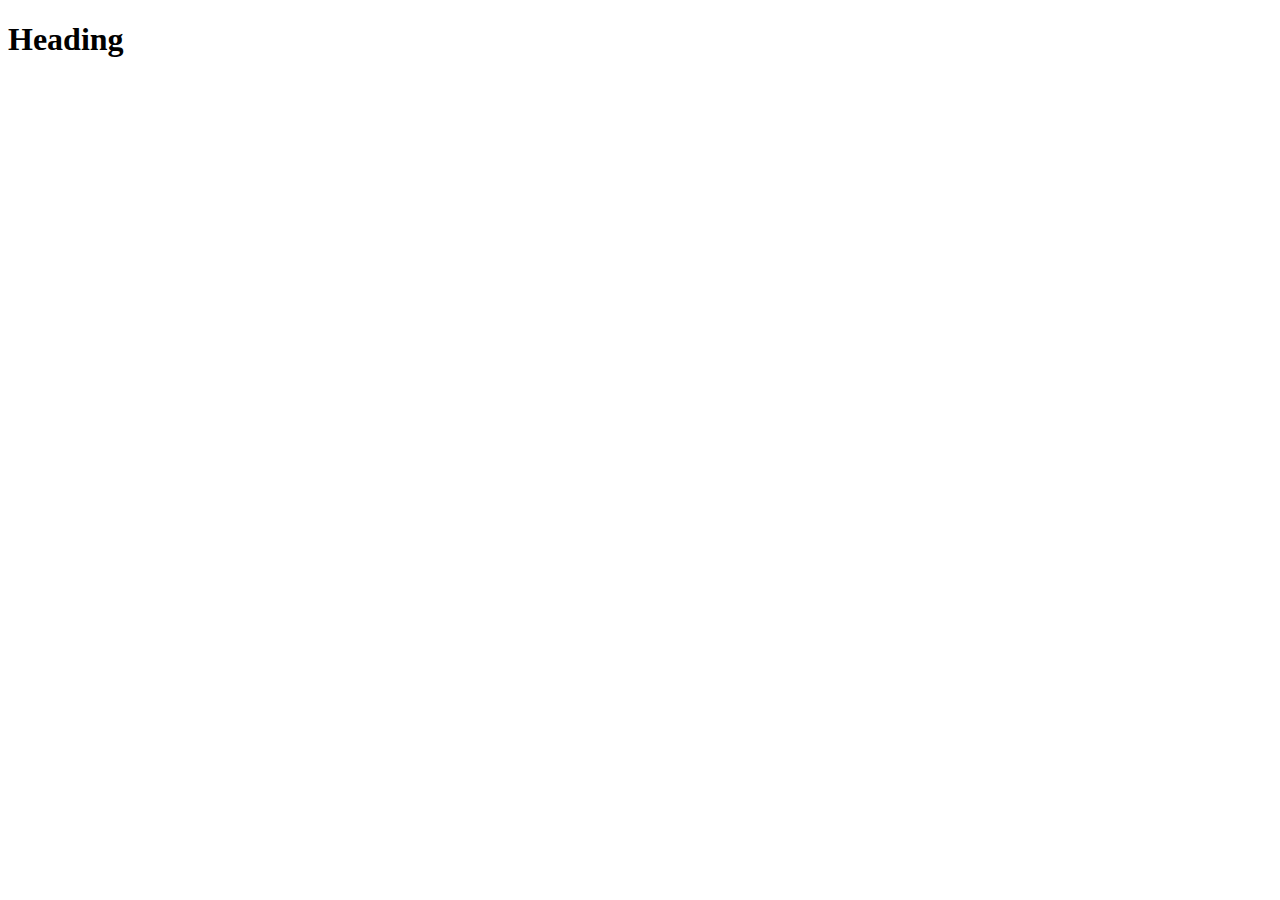
==== index.html @ e810d3bf "Initial commit" ====
<!DOCTYPE html>
<html lang="en">
  <head>
    <meta charset="UTF-8">
    <meta name="viewport" content="width=device-width, initial-scale=1.0">
    <meta http-equiv="X-UA-Compatible" content="ie=edge">
    <title>Title</title>
    <link rel="stylesheet" href="screen.css">
  </head>
  <body>
    <h1>Heading</h1>
    <script src="index.js"></script>
  </body>
</html>
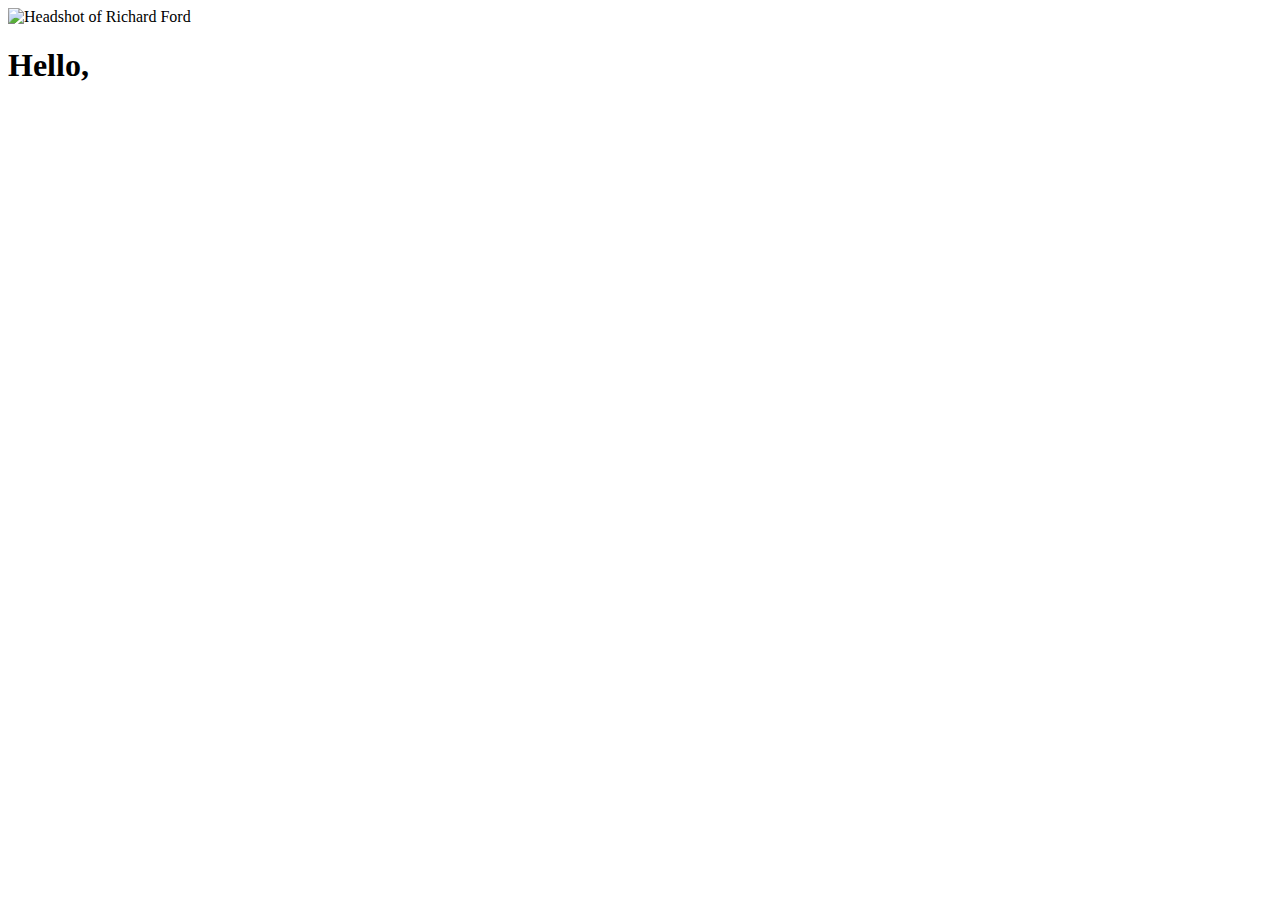
==== commit ad554cc5: "added headshot" ====
--- a/index.html
+++ b/index.html
@@ -4,11 +4,15 @@
     <meta charset="UTF-8">
     <meta name="viewport" content="width=device-width, initial-scale=1.0">
     <meta http-equiv="X-UA-Compatible" content="ie=edge">
-    <title>Title</title>
+    <title>MI349 Final Website</title>
     <link rel="stylesheet" href="screen.css">
   </head>
   <body>
-    <h1>Heading</h1>
+    <div id="sidebar">
+      <img id="about-img" src="images/RichardFord.jpg" alt="Headshot of Richard Ford">
+    </div>
+    <h1>Hello,</h1>
+    
     <script src="index.js"></script>
   </body>
 </html>
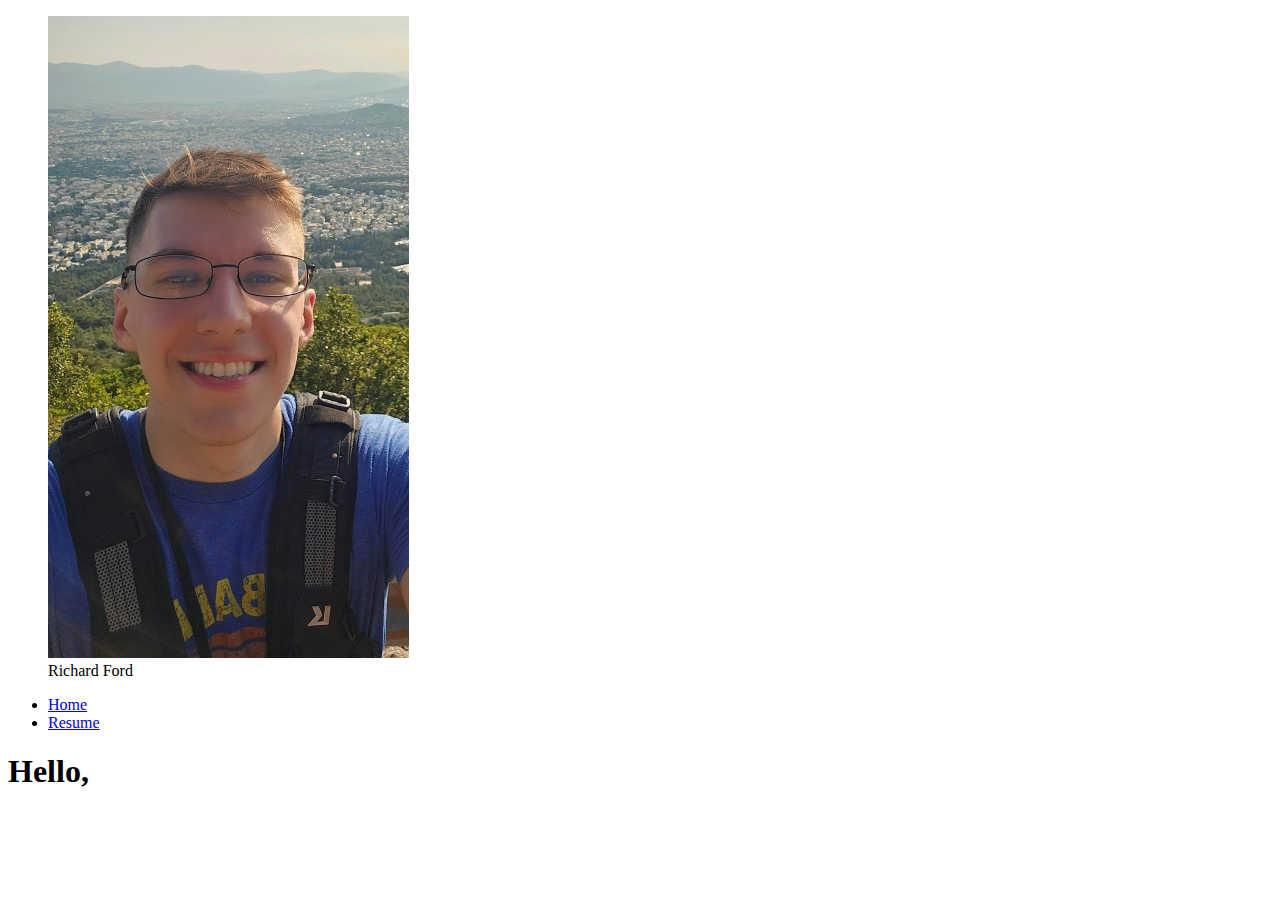
==== commit 8e5e3b60: "nextd edit" ====
--- a/index.html
+++ b/index.html
@@ -9,7 +9,20 @@
   </head>
   <body>
     <div id="sidebar">
-      <img id="about-img" src="images/RichardFord.jpg" alt="Headshot of Richard Ford">
+      <figure>
+        <img id="about-img" src="images/RichardFordHeadShot.jpg" alt="Headshot of Richard Ford">
+        <figcaption>Richard Ford</figcaption>
+      </figure>
+      <nav>
+        <ul>
+          <li>
+            <a href="/">Home</a>
+          </li>
+          <li>
+            <a href="/resume">Resume</a>
+          </li>
+        </ul>
+      </nav>
     </div>
     <h1>Hello,</h1>
     
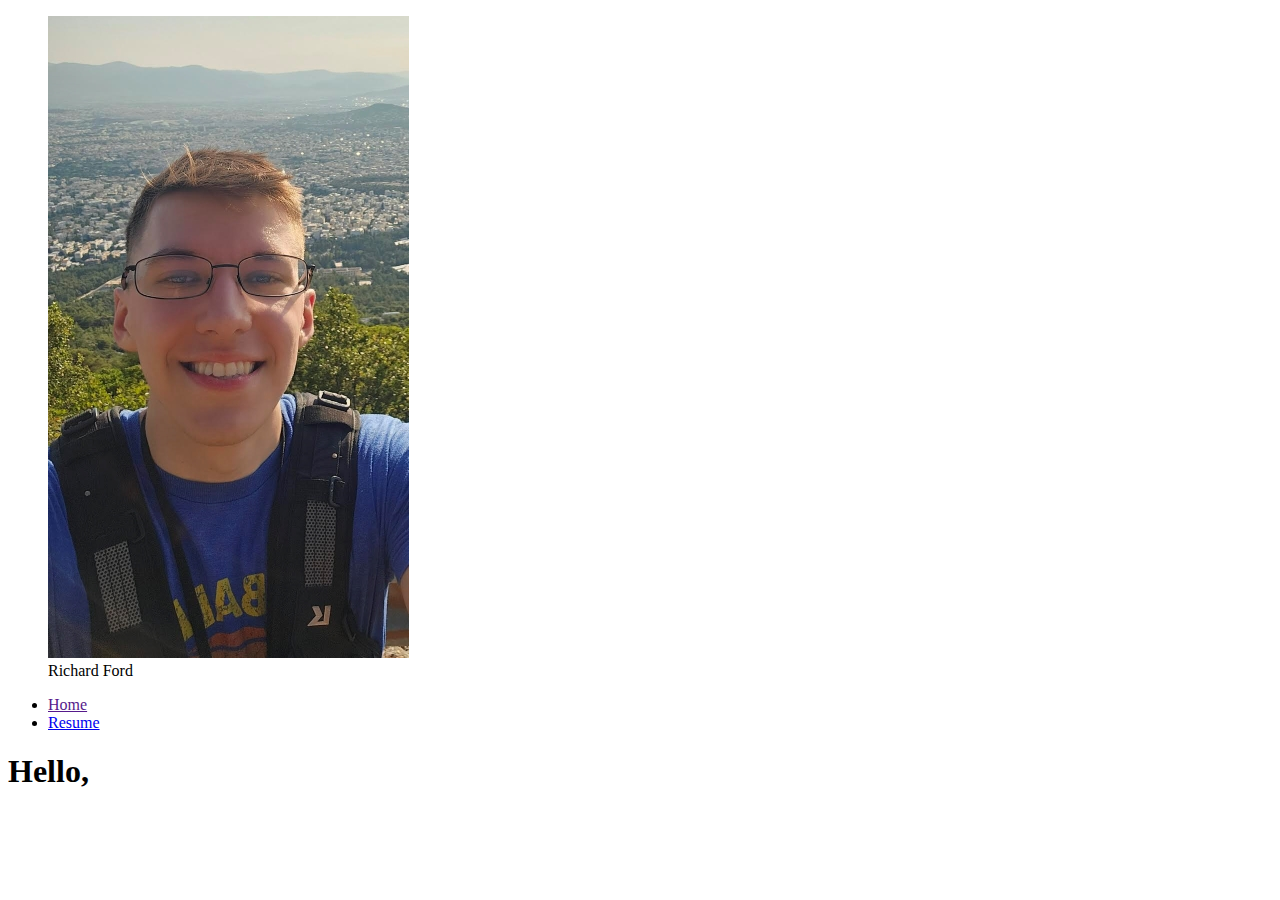
==== commit 78d6d52f: "fixed links" ====
--- a/index.html
+++ b/index.html
@@ -16,10 +16,10 @@
       <nav>
         <ul>
           <li>
-            <a href="/">Home</a>
+            <a href="">Home</a>
           </li>
           <li>
-            <a href="/resume">Resume</a>
+            <a href="resume.html">Resume</a>
           </li>
         </ul>
       </nav>
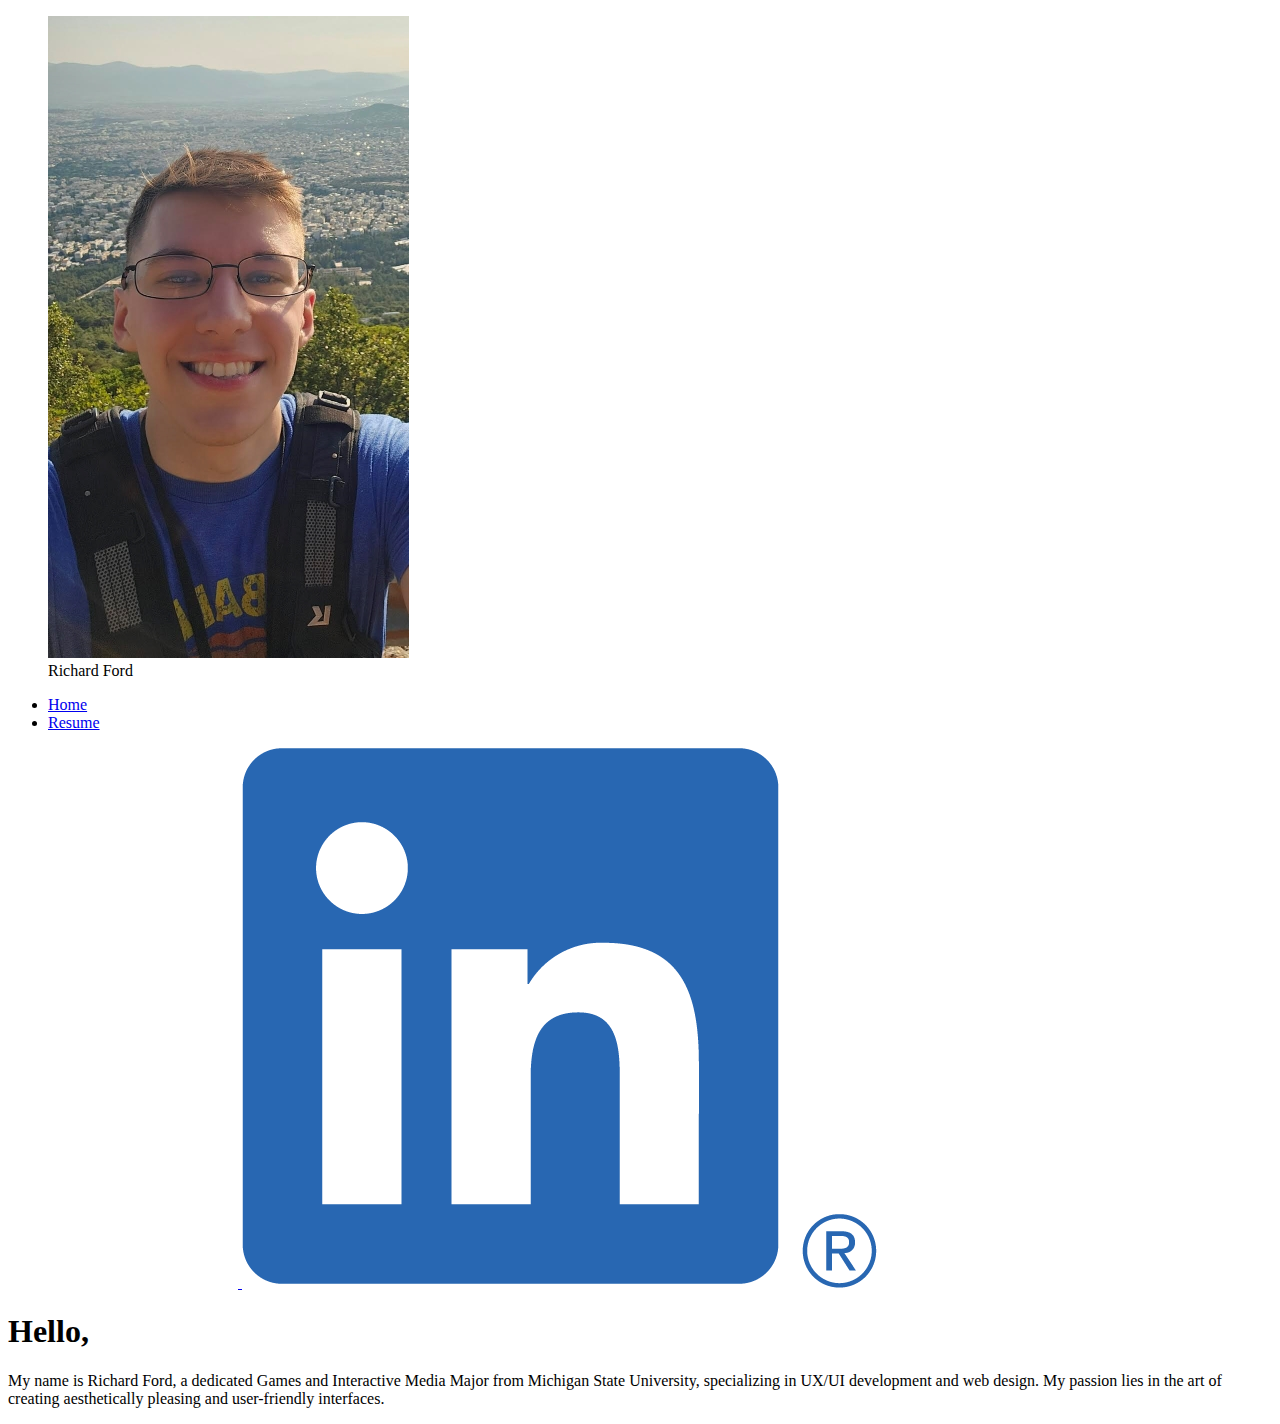
==== commit e332e315: "Finished HTML for index.html" ====
--- a/index.html
+++ b/index.html
@@ -5,7 +5,7 @@
     <meta name="viewport" content="width=device-width, initial-scale=1.0">
     <meta http-equiv="X-UA-Compatible" content="ie=edge">
     <title>MI349 Final Website</title>
-    <link rel="stylesheet" href="screen.css">
+    <link rel="stylesheet" href="style.css">
   </head>
   <body>
     <div id="sidebar">
@@ -16,16 +16,28 @@
       <nav>
         <ul>
           <li>
-            <a href="">Home</a>
+            <a href="index.html">
+              Home
+            </a>
           </li>
           <li>
-            <a href="resume.html">Resume</a>
+            <a href="resume.html">
+              Resume
+            </a>
           </li>
         </ul>
+        <div id="links">
+          <a href="https://github.com/Rapids00122">
+            <img src="images/github-mark-white.png" alt="github white logo">
+          </a>
+          <a href="https://www.linkedin.com/in/richard-ford-15745b1b8/">
+            <img src="images/LI-In-Bug.png" alt="linkedin blue logo">
+          </a>
+        </div>
       </nav>
     </div>
     <h1>Hello,</h1>
-    
+    <p>My name is Richard Ford, a dedicated Games and Interactive Media Major from Michigan State University, specializing in UX/UI development and web design. My passion lies in the art of creating aesthetically pleasing and user-friendly interfaces.</p>
     <script src="index.js"></script>
   </body>
 </html>
--- a/style.css
+++ b/style.css
@@ -0,0 +1 @@
+/* Add screen styles below */
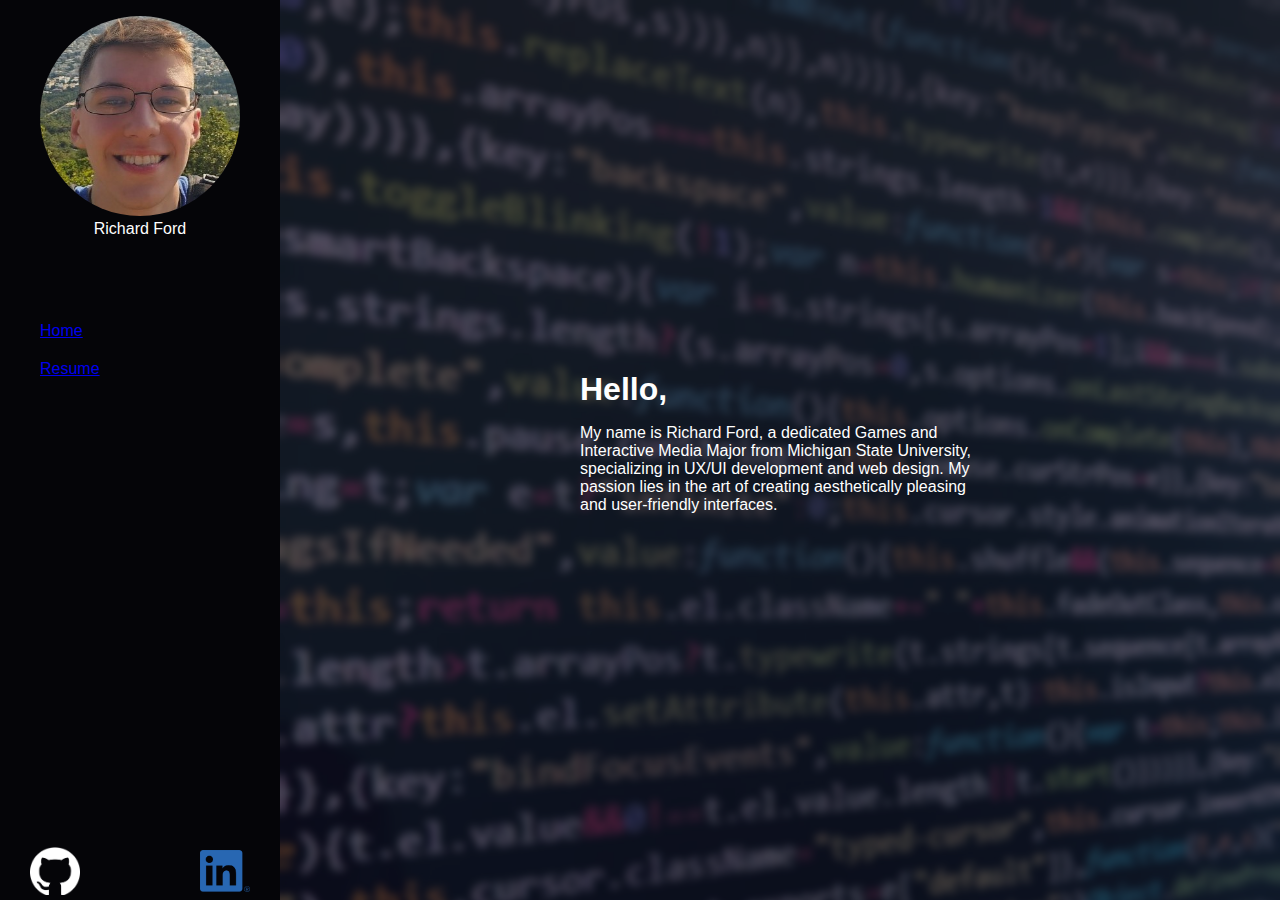
==== commit f6f76651: "soo many edits" ====
--- a/index.html
+++ b/index.html
@@ -1,6 +1,7 @@
 <!DOCTYPE html>
 <html lang="en">
   <head>
+    <link href="https://fonts.cdnfonts.com/css/cascadia-code" rel="stylesheet">
     <meta charset="UTF-8">
     <meta name="viewport" content="width=device-width, initial-scale=1.0">
     <meta http-equiv="X-UA-Compatible" content="ie=edge">
@@ -8,6 +9,7 @@
     <link rel="stylesheet" href="style.css">
   </head>
   <body>
+    <div id="background-img"></div>
     <div id="sidebar">
       <figure>
         <img id="about-img" src="images/RichardFordHeadShot.jpg" alt="Headshot of Richard Ford">
@@ -26,18 +28,22 @@
             </a>
           </li>
         </ul>
-        <div id="links">
-          <a href="https://github.com/Rapids00122">
-            <img src="images/github-mark-white.png" alt="github white logo">
-          </a>
-          <a href="https://www.linkedin.com/in/richard-ford-15745b1b8/">
-            <img src="images/LI-In-Bug.png" alt="linkedin blue logo">
-          </a>
-        </div>
       </nav>
+      <footer>
+        <a href="https://github.com/Rapids00122">
+          <img src="images/github-mark-white.png" alt="github white logo">
+        </a>
+        <a href="https://www.linkedin.com/in/richard-ford-15745b1b8/">
+          <img src="images/LI-In-Bug.png" alt="linkedin blue logo">
+        </a>
+      </footer>
     </div>
-    <h1>Hello,</h1>
-    <p>My name is Richard Ford, a dedicated Games and Interactive Media Major from Michigan State University, specializing in UX/UI development and web design. My passion lies in the art of creating aesthetically pleasing and user-friendly interfaces.</p>
+    <main>
+      <div id="text">
+        <h1>Hello,</h1>
+        <p>My name is Richard Ford, a dedicated Games and Interactive Media Major from Michigan State University, specializing in UX/UI development and web design. My passion lies in the art of creating aesthetically pleasing and user-friendly interfaces.</p>
+      </div>
+    </main>
     <script src="index.js"></script>
   </body>
 </html>
--- a/style.css
+++ b/style.css
@@ -1 +1,72 @@
-/* Add screen styles below */
+html {
+    background-color: rgb(14, 14, 36);
+    font-family: 'Cascadia Code', sans-serif;
+    font-size: 100%;
+    color: white;
+}
+
+body {
+    margin: 0;
+    display: flex;
+    flex-direction: row;
+}
+
+h1 {
+    margin: 0;
+}
+
+figure img {
+    height: 200px;
+    width: 200px;
+    border-radius: 50%;
+}
+
+figcaption {
+    text-align: center;
+}
+
+main {
+    background-image: url("images/free_img.jpg");
+    background-size: cover;
+    box-shadow: inset 0 0 0 2000px rgba(14, 14, 36, 0.7);
+    display: grid;
+    place-items: center;
+}
+
+#text {
+    margin: 0 30%;
+}
+
+#sidebar {
+    background-color: rgb(5, 5, 8);
+    height: 100vh;
+    position: relative;
+}
+
+nav {
+    margin-top: 30%;
+}
+
+ul {
+    margin: 0;
+    list-style-type: none;
+}
+
+li {
+    margin-bottom: 20px;
+}
+
+footer {
+    display: flex;
+    justify-content: space-between;
+    position: absolute;
+    bottom: 0;
+    left: 30px;
+    right: 30px;
+}
+
+footer img {
+    width: 50px;
+    height: 50px;
+    object-fit: contain;
+}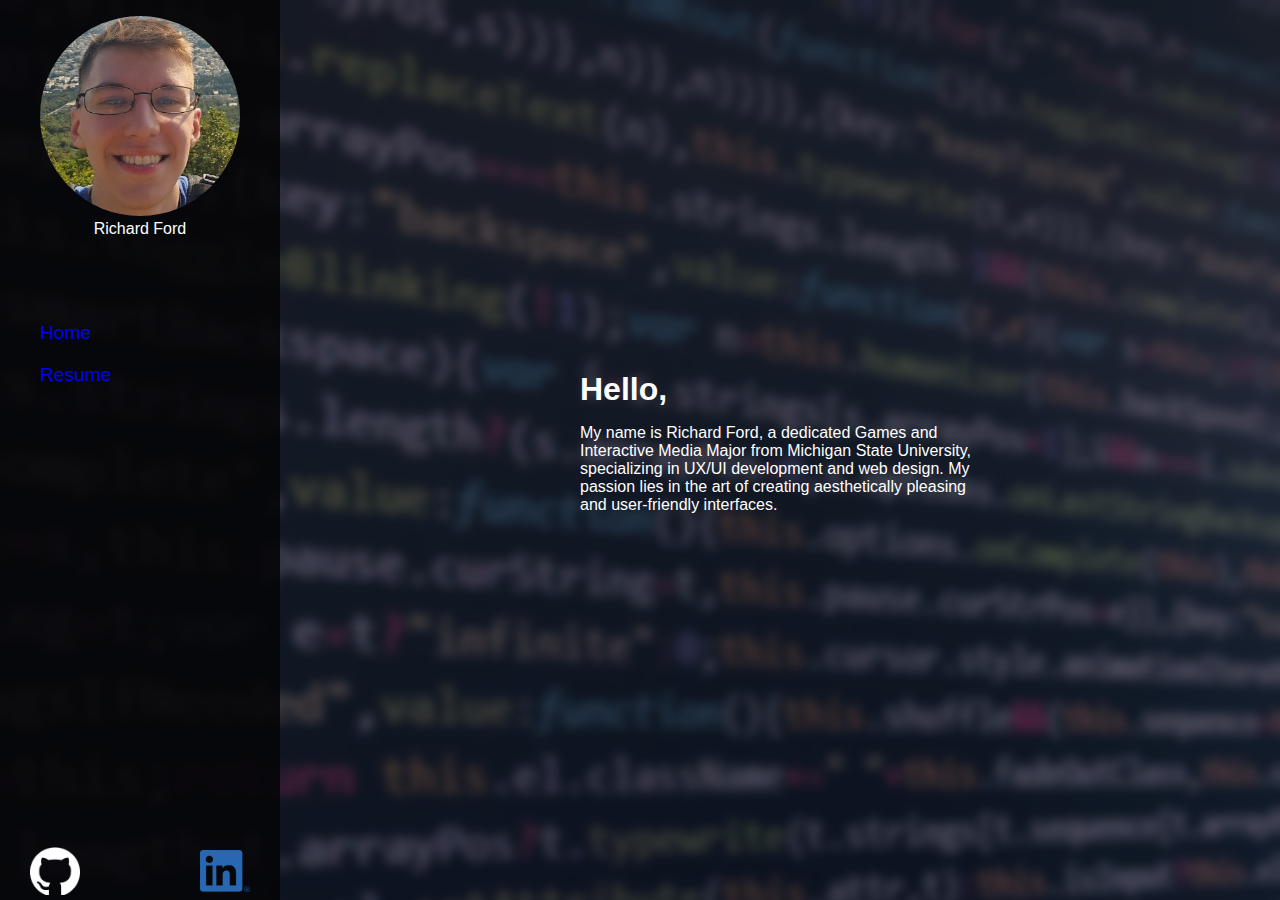
==== commit 911a4f43: "see threw" ====
--- a/index.html
+++ b/index.html
@@ -9,7 +9,6 @@
     <link rel="stylesheet" href="style.css">
   </head>
   <body>
-    <div id="background-img"></div>
     <div id="sidebar">
       <figure>
         <img id="about-img" src="images/RichardFordHeadShot.jpg" alt="Headshot of Richard Ford">
--- a/style.css
+++ b/style.css
@@ -1,5 +1,4 @@
 html {
-    background-color: rgb(14, 14, 36);
     font-family: 'Cascadia Code', sans-serif;
     font-size: 100%;
     color: white;
@@ -9,6 +8,9 @@
     margin: 0;
     display: flex;
     flex-direction: row;
+    background-image: url("images/free_img.jpg");
+    background-size: cover;
+    box-shadow: inset 0 0 0 2000px rgba(14, 14, 36, 0.7);
 }
 
 h1 {
@@ -26,9 +28,6 @@
 }
 
 main {
-    background-image: url("images/free_img.jpg");
-    background-size: cover;
-    box-shadow: inset 0 0 0 2000px rgba(14, 14, 36, 0.7);
     display: grid;
     place-items: center;
 }
@@ -38,7 +37,7 @@
 }
 
 #sidebar {
-    background-color: rgb(5, 5, 8);
+    background-color: rgba(5, 5, 8, 0.9);
     height: 100vh;
     position: relative;
 }
@@ -50,10 +49,23 @@
 ul {
     margin: 0;
     list-style-type: none;
+    font-size: larger;
 }
 
 li {
     margin-bottom: 20px;
+}
+
+a {
+    text-decoration: none;
+}
+
+a:visited {
+    color: rgb(0, 119, 181);
+}
+
+a:hover {
+    color: white;
 }
 
 footer {
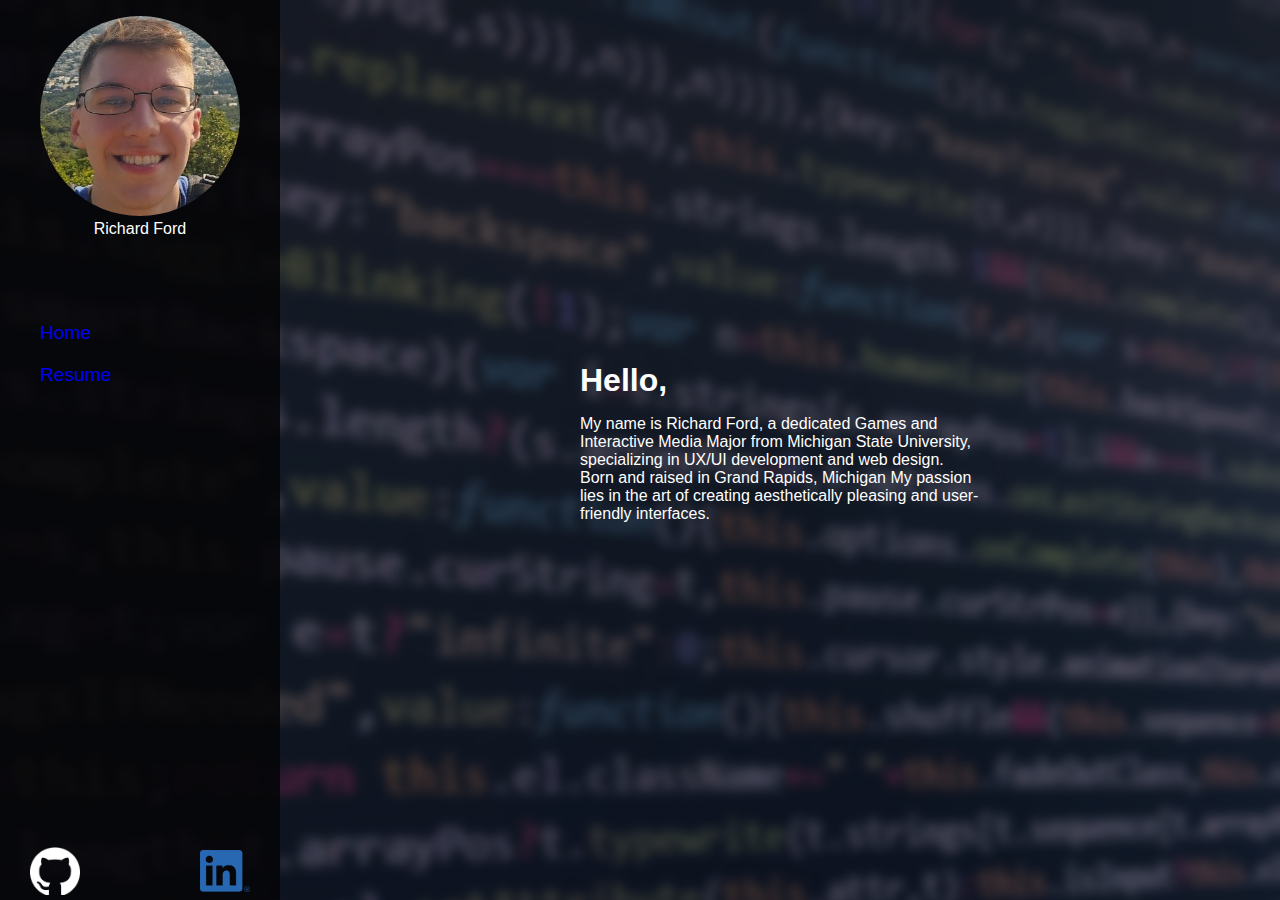
==== commit eacba92f: "a million changes" ====
--- a/index.html
+++ b/index.html
@@ -40,7 +40,7 @@
     <main>
       <div id="text">
         <h1>Hello,</h1>
-        <p>My name is Richard Ford, a dedicated Games and Interactive Media Major from Michigan State University, specializing in UX/UI development and web design. My passion lies in the art of creating aesthetically pleasing and user-friendly interfaces.</p>
+        <p>My name is Richard Ford, a dedicated Games and Interactive Media Major from Michigan State University, specializing in UX/UI development and web design. Born and raised in Grand Rapids, Michigan My passion lies in the art of creating aesthetically pleasing and user-friendly interfaces.</p>
       </div>
     </main>
     <script src="index.js"></script>
